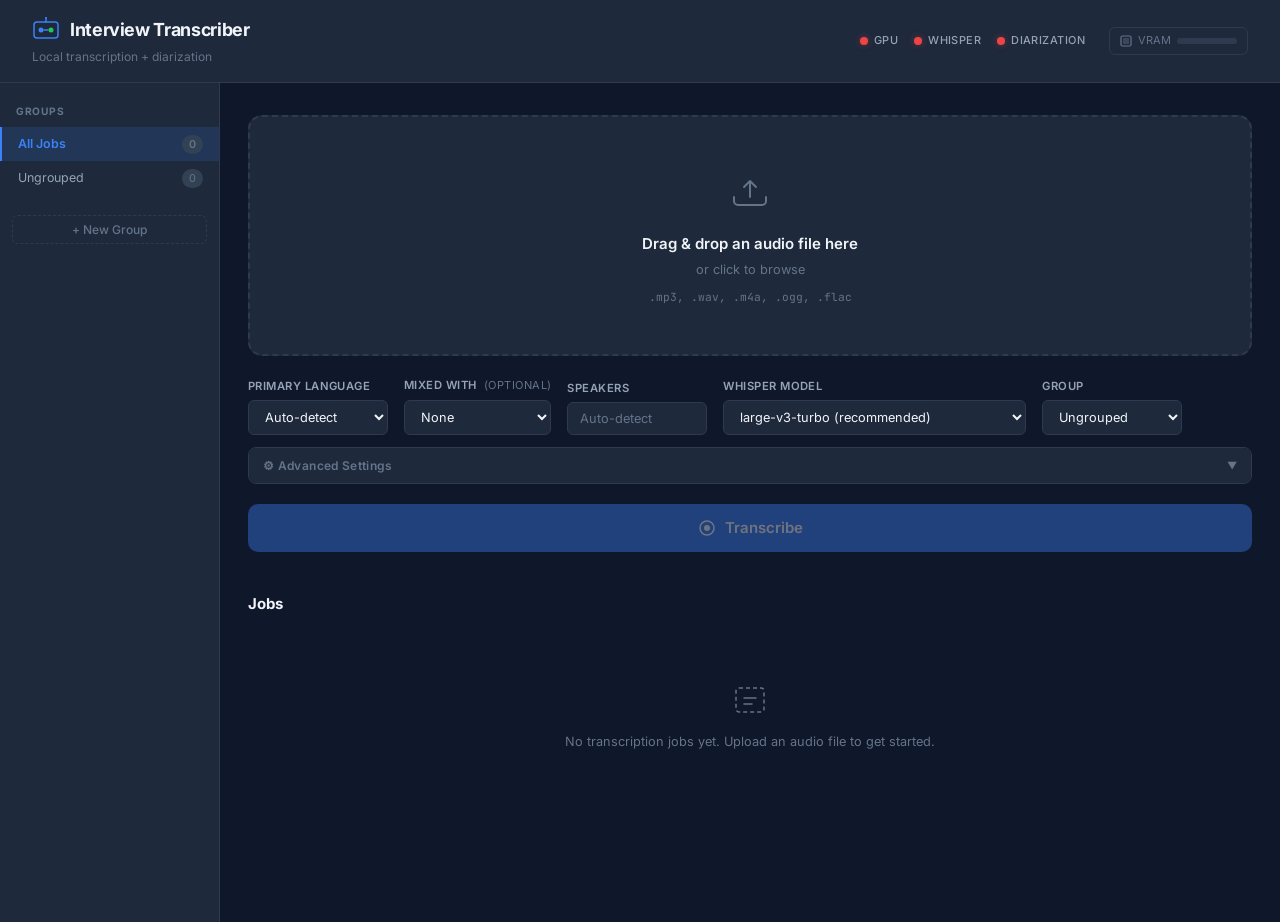
==== templates/index.html @ 9c2b1d77 "Initial commit of Interview Transcriber webapp" ====
<!DOCTYPE html>
<html lang="en">
<head>
  <meta charset="UTF-8">
  <meta name="viewport" content="width=device-width, initial-scale=1.0">
  <title>Interview Transcriber</title>
  <link rel="preconnect" href="https://fonts.googleapis.com">
  <link rel="preconnect" href="https://fonts.gstatic.com" crossorigin>
  <link href="https://fonts.googleapis.com/css2?family=Inter:wght@400;500;600;700&family=JetBrains+Mono:wght@400;500&display=swap" rel="stylesheet">
  <link rel="icon" type="image/svg+xml" href="/favicon.ico">
  <link rel="stylesheet" href="/static/css/style.css">
</head>
<body>

  <!-- Header -->
  <header class="header">
    <div class="header-left">
      <h1 class="header-title">
        <svg class="header-icon" width="28" height="28" viewBox="0 0 28 28" fill="none" aria-hidden="true">
          <rect x="2" y="6" width="24" height="16" rx="3" stroke="currentColor" stroke-width="1.5"/>
          <circle cx="9" cy="14" r="2.5" fill="#3b82f6"/>
          <circle cx="19" cy="14" r="2.5" fill="#22c55e"/>
          <line x1="12" y1="14" x2="16" y2="14" stroke="currentColor" stroke-width="1.5" stroke-linecap="round"/>
          <line x1="14" y1="2" x2="14" y2="6" stroke="currentColor" stroke-width="1.5" stroke-linecap="round"/>
          <circle cx="14" cy="2" r="1" fill="currentColor"/>
        </svg>
        Interview Transcriber
      </h1>
      <p class="header-subtitle">Local transcription + diarization</p>
    </div>
    <div class="header-right">
      <div class="status-indicators" id="statusIndicators">
        <div class="status-item" id="status-gpu">
          <span class="status-dot status-dot--unknown"></span>
          <span class="status-label">GPU</span>
        </div>
        <div class="status-item" id="status-whisper">
          <span class="status-dot status-dot--unknown"></span>
          <span class="status-label">Whisper</span>
        </div>
        <div class="status-item" id="status-diarization">
          <span class="status-dot status-dot--unknown"></span>
          <span class="status-label">Diarization</span>
        </div>
        <div class="vram-monitor" id="vramMonitor" title="GPU VRAM usage">
          <svg width="12" height="12" viewBox="0 0 12 12" fill="none" aria-hidden="true">
            <rect x="1" y="1" width="10" height="10" rx="1.5" stroke="currentColor" stroke-width="1.2"/>
            <rect x="3" y="3" width="6" height="6" rx="0.5" fill="currentColor" opacity="0.4" id="vramFillIcon"/>
          </svg>
          <span id="vramLabel">VRAM</span>
          <div class="vram-bar-wrap"><div class="vram-bar-fill" id="vramBarFill"></div></div>
        </div>
      </div>
    </div>
  </header>

  <!-- App Shell: Sidebar + Content -->
  <div class="app-shell">

    <!-- Sidebar -->
    <nav class="sidebar" id="sidebar">
      <div class="sidebar-section-label">Groups</div>
      <ul class="sidebar-nav" id="sidebarNav">
        <!-- populated by JS -->
      </ul>
      <button class="sidebar-new-group-btn" id="sidebarNewGroupBtn">+ New Group</button>
      <div class="sidebar-add-group" id="sidebarAddGroup" style="display:none;">
        <input type="text" id="sidebarGroupInput" placeholder="Group name…" maxlength="80">
        <button id="sidebarGroupConfirm">Add</button>
      </div>
    </nav>

    <!-- Main Content -->
    <div class="content-area">
      <main class="main">

        <!-- Upload Section -->
        <section class="upload-section">
          <div class="drop-zone" id="dropZone">
            <div class="drop-zone-content">
              <svg class="drop-zone-icon" width="48" height="48" viewBox="0 0 48 48" fill="none" aria-hidden="true">
                <path d="M24 32V16M24 16L18 22M24 16L30 22" stroke="currentColor" stroke-width="2" stroke-linecap="round" stroke-linejoin="round"/>
                <path d="M8 32V36C8 38.2091 9.79086 40 12 40H36C38.2091 40 40 38.2091 40 36V32" stroke="currentColor" stroke-width="2" stroke-linecap="round" stroke-linejoin="round"/>
              </svg>
              <p class="drop-zone-text">Drag &amp; drop an audio file here</p>
              <p class="drop-zone-hint">or click to browse</p>
              <p class="drop-zone-formats">.mp3, .wav, .m4a, .ogg, .flac</p>
            </div>
            <input type="file" id="fileInput" accept=".mp3,.wav,.m4a,.ogg,.flac" hidden>
          </div>

          <div class="file-info" id="fileInfo" hidden>
            <div class="file-info-details">
              <svg width="18" height="18" viewBox="0 0 18 18" fill="none" aria-hidden="true">
                <path d="M10 2H4.5C3.67157 2 3 2.67157 3 3.5V14.5C3 15.3284 3.67157 16 4.5 16H13.5C14.3284 16 15 15.3284 15 14.5V7L10 2Z" stroke="currentColor" stroke-width="1.2" stroke-linecap="round" stroke-linejoin="round"/>
                <path d="M10 2V7H15" stroke="currentColor" stroke-width="1.2" stroke-linecap="round" stroke-linejoin="round"/>
              </svg>
              <span id="fileName"></span>
              <span class="file-size" id="fileSize"></span>
            </div>
            <button class="file-clear" id="fileClear" title="Remove file">&times;</button>
          </div>

          <!-- Upload progress bar -->
          <div class="upload-progress" id="uploadProgress" hidden>
            <div class="upload-progress-bar">
              <div class="upload-progress-fill" id="uploadProgressFill"></div>
            </div>
            <span class="upload-progress-text" id="uploadProgressText">Uploading… 0%</span>
          </div>

          <!-- Options Row -->
          <div class="options-row">
            <div class="option-group">
              <label class="option-label" for="language">Primary Language</label>
              <select id="language" class="option-select">
                <option value="auto" selected>Auto-detect</option>
                <option value="en">English</option>
                <option value="th">Thai</option>
                <option value="zh">Chinese</option>
                <option value="ja">Japanese</option>
                <option value="ko">Korean</option>
                <option value="vi">Vietnamese</option>
                <option value="km">Khmer</option>
                <option value="lo">Lao</option>
                <option value="id">Indonesian</option>
                <option value="ms">Malay</option>
                <option value="es">Spanish</option>
                <option value="fr">French</option>
                <option value="pt">Portuguese</option>
                <option value="my">Burmese</option>
                <option value="ru">Russian</option>
              </select>
            </div>
            <div class="option-group">
              <label class="option-label" for="secondaryLanguage">Mixed With <span class="option-label-hint">(optional)</span></label>
              <select id="secondaryLanguage" class="option-select">
                <option value="" selected>None</option>
                <option value="en">English</option>
                <option value="th">Thai</option>
                <option value="zh">Chinese</option>
                <option value="ja">Japanese</option>
                <option value="ko">Korean</option>
                <option value="vi">Vietnamese</option>
                <option value="id">Indonesian</option>
                <option value="ms">Malay</option>
                <option value="es">Spanish</option>
                <option value="fr">French</option>
              </select>
            </div>
            <div class="option-group">
              <label class="option-label" for="numSpeakers">Speakers</label>
              <input type="number" id="numSpeakers" class="option-input" placeholder="Auto-detect" min="1" max="20">
            </div>
            <div class="option-group">
              <label class="option-label" for="whisperModel">Whisper Model</label>
              <select id="whisperModel" class="option-select">
                <option value="large-v3-turbo" selected>large-v3-turbo (recommended)</option>
                <option value="large-v3">large-v3 (may be unstable on RTX 3060)</option>
                <option value="Vinxscribe/biodatlab-whisper-th-large-v3-faster">Thonburian large-v3 (Thai, 6.6% WER) ★</option>
                <option value="nectec/Pathumma-whisper-th-large-v3">Pathumma large-v3 (Thai, NECTEC)</option>
                <option value="medium">medium (lighter, multilingual)</option>
                <option value="small">small (fastest)</option>
              </select>
            </div>
            <div class="option-group">
              <label class="option-label" for="jobGroupSelect">Group</label>
              <select id="jobGroupSelect" class="option-select">
                <option value="Ungrouped">Ungrouped</option>
              </select>
            </div>
          </div>

          <!-- Advanced Settings (collapsible) -->
          <div class="advanced-settings" id="advancedSettings">
            <button class="advanced-settings-toggle" id="advToggle" onclick="this.closest('.advanced-settings').classList.toggle('advanced-settings--open'); this.querySelector('.adv-chevron').classList.toggle('adv-chevron--open')" type="button">&#9881; Advanced Settings<span class="adv-chevron">&#9660;</span></button>
            <div class="advanced-settings-body" id="advancedSettingsBody" hidden>

              <div class="adv-section-label">Transcription (Whisper)</div>
              <div class="adv-grid">
                <div class="adv-field">
                  <label class="adv-label" for="advBeamSize">Beam size <span class="adv-hint">1=greedy/fast, 5=accurate/slower</span></label>
                  <input type="number" id="advBeamSize" class="option-input" value="1" min="1" max="10">
                </div>
                <div class="adv-field">
                  <label class="adv-label" for="advTemperature">Temperature <span class="adv-hint">0=deterministic, 0.2+=fallback on failure</span></label>
                  <input type="number" id="advTemperature" class="option-input" value="0" min="0" max="1" step="0.1">
                </div>
                <div class="adv-field">
                  <label class="adv-label" for="advChunkLength">Chunk length (s) <span class="adv-hint">30s default; shorter = more VRAM stable</span></label>
                  <input type="number" id="advChunkLength" class="option-input" value="30" min="5" max="60">
                </div>
                <div class="adv-field">
                  <label class="adv-label" for="advNoSpeechThreshold">No-speech threshold <span class="adv-hint">0.6 default; lower = transcribe more</span></label>
                  <input type="number" id="advNoSpeechThreshold" class="option-input" value="0.6" min="0" max="1" step="0.05">
                </div>
                <div class="adv-field adv-field--wide">
                  <label class="adv-label" for="advHotwords">Hotwords / vocabulary hints <span class="adv-hint">space-separated; boosts specific terms</span></label>
                  <input type="text" id="advHotwords" class="option-input adv-input--wide" placeholder="e.g. Suphanburi aquaculture tilapia">
                </div>
                <div class="adv-field adv-field--checkbox">
                  <label class="checkbox-label">
                    <input type="checkbox" id="advConditionOnPrev">
                    <span class="checkbox-custom"></span>
                    Condition on previous text <span class="adv-hint">(better context, higher VRAM)</span>
                  </label>
                </div>
              </div>

              <div class="adv-section-label" style="margin-top:16px;">Diarization (pyannote)</div>
              <div class="adv-grid">
                <div class="adv-field">
                  <label class="adv-label" for="advDiarizationPreset">Quick preset</label>
                  <select id="advDiarizationPreset" class="option-select">
                    <option value="interview" selected>Interview (2 speakers, clear turns)</option>
                    <option value="focus_group">Focus Group (3-6 speakers)</option>
                    <option value="panel">Panel Discussion (frequent turns)</option>
                    <option value="monologue">Monologue (single speaker)</option>
                    <option value="custom">Custom</option>
                  </select>
                </div>
                <div class="adv-field">
                  <label class="adv-label" for="advMinTurnDuration">Min turn duration (s) <span class="adv-hint">Turns shorter than this are merged into neighbor</span></label>
                  <input type="number" id="advMinTurnDuration" class="option-input" value="1.5" min="0" max="5" step="0.1">
                </div>
                <div class="adv-field">
                  <label class="adv-label" for="advMinWordCount">Min words per turn <span class="adv-hint">Turns with fewer words are also merged (catches single-word artefacts)</span></label>
                  <input type="number" id="advMinWordCount" class="option-input" value="4" min="1" max="20" step="1">
                </div>
                <div class="adv-field">
                  <label class="adv-label" for="advMinSilence">Min silence between turns (s) <span class="adv-hint">Longer = fewer speaker changes</span></label>
                  <input type="number" id="advMinSilence" class="option-input" value="0.5" min="0" max="3" step="0.1">
                </div>
                <div class="adv-field">
                  <label class="adv-label" for="advMinClusterSize">Min cluster size (frames) <span class="adv-hint">Higher = fewer spurious speaker clusters (75 recommended for interviews)</span></label>
                  <input type="number" id="advMinClusterSize" class="option-input" value="75" min="10" max="300" step="5">
                </div>
              </div>

            </div>
          </div>  <!-- advanced-settings -->

          <button class="btn-transcribe" id="btnTranscribe" disabled>
            <svg width="20" height="20" viewBox="0 0 20 20" fill="none" aria-hidden="true">
              <circle cx="10" cy="10" r="7" stroke="currentColor" stroke-width="1.5"/>
              <circle cx="10" cy="10" r="3" fill="currentColor"/>
            </svg>
            Transcribe
          </button>
        </section>

        <!-- Jobs Section -->
        <section class="jobs-section">
          <h2 class="jobs-title">Jobs</h2>
          <div class="jobs-empty" id="jobsEmpty">
            <svg width="40" height="40" viewBox="0 0 40 40" fill="none" aria-hidden="true">
              <rect x="6" y="8" width="28" height="24" rx="3" stroke="currentColor" stroke-width="1.5" stroke-dasharray="4 3"/>
              <line x1="14" y1="18" x2="26" y2="18" stroke="currentColor" stroke-width="1.5" stroke-linecap="round"/>
              <line x1="14" y1="24" x2="22" y2="24" stroke="currentColor" stroke-width="1.5" stroke-linecap="round"/>
            </svg>
            <p>No transcription jobs yet. Upload an audio file to get started.</p>
          </div>
          <div id="jobsList"></div>
        </section>

      </main>
    </div><!-- /.content-area -->
  </div><!-- /.app-shell -->

  <!-- Preview Modal -->
  <div class="modal-overlay" id="modalOverlay" hidden>
    <div class="modal">
      <div class="modal-header">
        <h3 class="modal-title" id="modalTitle">Preview</h3>
        <div class="modal-actions">
          <button class="modal-btn modal-btn--download" id="modalDownload" title="Download">
            <svg width="16" height="16" viewBox="0 0 16 16" fill="none">
              <path d="M8 2V10M8 10L5 7M8 10L11 7" stroke="currentColor" stroke-width="1.5" stroke-linecap="round" stroke-linejoin="round"/>
              <path d="M2 11V13C2 13.5523 2.44772 14 3 14H13C13.5523 14 14 13.5523 14 13V11" stroke="currentColor" stroke-width="1.5" stroke-linecap="round" stroke-linejoin="round"/>
            </svg>
            Download
          </button>
          <button class="modal-btn modal-btn--close" id="modalClose" title="Close">&times;</button>
        </div>
      </div>
      <div class="modal-body">
        <pre class="modal-content" id="modalContent"></pre>
      </div>
    </div>
  </div>

  <script src="/static/js/app.js?v=5"></script>
</body>
</html>
---- static/css/style.css ----
/* ============================================
   Interview Transcriber v5 — Dark Theme Styles
   ============================================ */

/* --- Reset & Base --- */
*, *::before, *::after {
  box-sizing: border-box;
  margin: 0;
  padding: 0;
}

[hidden] {
  display: none !important;
}

:root {
  --bg-primary: #0f172a;
  --bg-secondary: #1e293b;
  --bg-tertiary: #334155;
  --bg-elevated: #1a2539;

  --accent-blue: #3b82f6;
  --accent-blue-hover: #2563eb;
  --accent-blue-soft: rgba(59, 130, 246, 0.15);
  --accent-green: #22c55e;
  --accent-green-soft: rgba(34, 197, 94, 0.15);
  --accent-amber: #f59e0b;
  --accent-amber-soft: rgba(245, 158, 11, 0.15);
  --accent-red: #ef4444;
  --accent-red-soft: rgba(239, 68, 68, 0.15);

  --text-primary: #f1f5f9;
  --text-secondary: #94a3b8;
  --text-tertiary: #64748b;

  --border-color: #2d3a4f;
  --border-light: rgba(255, 255, 255, 0.06);

  --radius-sm: 6px;
  --radius-md: 10px;
  --radius-lg: 14px;

  --font-body: 'Inter', -apple-system, BlinkMacSystemFont, sans-serif;
  --font-mono: 'JetBrains Mono', 'Fira Code', monospace;

  --transition: 150ms ease;

  --success: #437A22;
  --error: #A13544;
}

html {
  font-size: 15px;
  -webkit-font-smoothing: antialiased;
  -moz-osx-font-smoothing: grayscale;
}

body {
  font-family: var(--font-body);
  background: var(--bg-primary);
  color: var(--text-primary);
  line-height: 1.6;
  min-height: 100vh;
}

/* --- Header --- */
.header {
  display: flex;
  align-items: center;
  justify-content: space-between;
  padding: 16px 32px;
  background: var(--bg-secondary);
  border-bottom: 1px solid var(--border-color);
  position: sticky;
  top: 0;
  z-index: 100;
}

.header-left {
  display: flex;
  flex-direction: column;
  gap: 2px;
}

.header-title {
  font-size: 1.2rem;
  font-weight: 700;
  letter-spacing: -0.02em;
  display: flex;
  align-items: center;
  gap: 10px;
  color: var(--text-primary);
}

.header-icon {
  color: var(--accent-blue);
  flex-shrink: 0;
}

.header-subtitle {
  font-size: 0.8rem;
  color: var(--text-tertiary);
  font-weight: 400;
}

.header-right {
  flex-shrink: 0;
}

.status-indicators {
  display: flex;
  gap: 16px;
}

.status-item {
  display: flex;
  align-items: center;
  gap: 6px;
}

.status-dot {
  width: 8px;
  height: 8px;
  border-radius: 50%;
  flex-shrink: 0;
}

.status-dot--unknown {
  background: var(--text-tertiary);
}

.status-dot--ok {
  background: var(--accent-green);
  box-shadow: 0 0 6px rgba(34, 197, 94, 0.4);
}

.status-dot--error {
  background: var(--accent-red);
  box-shadow: 0 0 6px rgba(239, 68, 68, 0.4);
}

.status-label {
  font-size: 0.73rem;
  color: var(--text-secondary);
  font-weight: 500;
  text-transform: uppercase;
  letter-spacing: 0.04em;
}

/* --- Main --- */
.main {
  max-width: 820px;
  margin: 0 auto;
  padding: 32px 24px 64px;
}

/* --- Upload Section --- */
.upload-section {
  margin-bottom: 40px;
}

.drop-zone {
  border: 2px dashed var(--border-color);
  border-radius: var(--radius-lg);
  padding: 48px 24px;
  text-align: center;
  cursor: pointer;
  transition: border-color var(--transition), background var(--transition);
  background: var(--bg-secondary);
}

.drop-zone:hover {
  border-color: var(--text-tertiary);
}

.drop-zone--active {
  border-color: var(--accent-blue);
  background: var(--accent-blue-soft);
}

.drop-zone--has-file {
  border-color: var(--accent-green);
  border-style: solid;
  background: var(--accent-green-soft);
}

.drop-zone-icon {
  color: var(--text-tertiary);
  margin-bottom: 12px;
}

.drop-zone--active .drop-zone-icon {
  color: var(--accent-blue);
}

.drop-zone-text {
  font-size: 1rem;
  font-weight: 600;
  color: var(--text-primary);
  margin-bottom: 4px;
}

.drop-zone-hint {
  font-size: 0.85rem;
  color: var(--text-tertiary);
  margin-bottom: 8px;
}

.drop-zone-formats {
  font-size: 0.75rem;
  color: var(--text-tertiary);
  font-family: var(--font-mono);
}

/* File Info */
.file-info {
  display: flex;
  align-items: center;
  justify-content: space-between;
  margin-top: 12px;
  padding: 10px 14px;
  background: var(--bg-secondary);
  border: 1px solid var(--border-color);
  border-radius: var(--radius-md);
}

.file-info-details {
  display: flex;
  align-items: center;
  gap: 8px;
  font-size: 0.85rem;
  color: var(--text-primary);
  min-width: 0;
}

.file-info-details svg {
  color: var(--accent-blue);
  flex-shrink: 0;
}

#fileName {
  white-space: nowrap;
  overflow: hidden;
  text-overflow: ellipsis;
}

.file-size {
  color: var(--text-tertiary);
  font-size: 0.8rem;
  flex-shrink: 0;
}

.file-clear {
  background: none;
  border: none;
  color: var(--text-tertiary);
  font-size: 1.2rem;
  cursor: pointer;
  padding: 4px 8px;
  border-radius: var(--radius-sm);
  transition: color var(--transition), background var(--transition);
  line-height: 1;
}

.file-clear:hover {
  color: var(--accent-red);
  background: var(--accent-red-soft);
}

/* Upload Progress */
.upload-progress {
  margin-top: 12px;
  display: flex;
  align-items: center;
  gap: 12px;
}

.upload-progress-bar {
  flex: 1;
  height: 4px;
  background: var(--bg-tertiary);
  border-radius: 2px;
  overflow: hidden;
}

.upload-progress-fill {
  height: 100%;
  background: var(--accent-blue);
  border-radius: 2px;
  width: 0%;
  transition: width 200ms ease;
}

.upload-progress-text {
  font-size: 0.78rem;
  color: var(--text-secondary);
  flex-shrink: 0;
  min-width: 100px;
  text-align: right;
}

/* Options Row */
.options-row {
  display: flex;
  align-items: flex-end;
  gap: 16px;
  margin-top: 20px;
  flex-wrap: wrap;
}

.option-group {
  display: flex;
  flex-direction: column;
  gap: 5px;
}

.option-label {
  font-size: 0.75rem;
  font-weight: 600;
  color: var(--text-secondary);
  text-transform: uppercase;
  letter-spacing: 0.04em;
}

.option-label-hint {
  font-weight: 400;
  color: var(--text-tertiary);
  font-size: 11px;
  margin-left: 4px;
}

.option-select,
.option-input {
  font-family: var(--font-body);
  font-size: 0.85rem;
  padding: 8px 12px;
  background: var(--bg-secondary);
  color: var(--text-primary);
  border: 1px solid var(--border-color);
  border-radius: var(--radius-sm);
  outline: none;
  transition: border-color var(--transition);
  min-width: 140px;
}

.option-select:focus,
.option-input:focus {
  border-color: var(--accent-blue);
}

.option-input::placeholder {
  color: var(--text-tertiary);
}

/* Custom Checkbox */
.checkbox-label {
  display: flex;
  align-items: center;
  gap: 8px;
  font-size: 0.85rem;
  color: var(--text-secondary);
  cursor: pointer;
  user-select: none;
}

.checkbox-label input[type="checkbox"] {
  position: absolute;
  opacity: 0;
  width: 0;
  height: 0;
}

.checkbox-custom {
  width: 18px;
  height: 18px;
  border: 1.5px solid var(--border-color);
  border-radius: 4px;
  background: var(--bg-secondary);
  flex-shrink: 0;
  position: relative;
  transition: border-color var(--transition), background var(--transition);
}

.checkbox-label input:checked + .checkbox-custom {
  background: var(--accent-blue);
  border-color: var(--accent-blue);
}

.checkbox-label input:checked + .checkbox-custom::after {
  content: '';
  position: absolute;
  left: 5px;
  top: 2px;
  width: 5px;
  height: 9px;
  border: solid white;
  border-width: 0 2px 2px 0;
  transform: rotate(45deg);
}

.checkbox-label input:focus-visible + .checkbox-custom {
  box-shadow: 0 0 0 2px var(--accent-blue-soft);
}

/* Transcribe Button */
.btn-transcribe {
  display: flex;
  align-items: center;
  justify-content: center;
  gap: 8px;
  width: 100%;
  margin-top: 20px;
  padding: 14px 24px;
  font-family: var(--font-body);
  font-size: 1rem;
  font-weight: 600;
  color: #fff;
  background: var(--accent-blue);
  border: none;
  border-radius: var(--radius-md);
  cursor: pointer;
  transition: background var(--transition), opacity var(--transition);
}

.btn-transcribe:hover:not(:disabled) {
  background: var(--accent-blue-hover);
}

.btn-transcribe:disabled {
  opacity: 0.4;
  cursor: not-allowed;
}

/* --- Jobs Section --- */
.jobs-section {
  margin-top: 8px;
}

.jobs-title {
  font-size: 1rem;
  font-weight: 700;
  color: var(--text-primary);
  margin-bottom: 16px;
  letter-spacing: -0.01em;
}

.jobs-empty {
  text-align: center;
  padding: 48px 24px;
  color: var(--text-tertiary);
  display: flex;
  flex-direction: column;
  align-items: center;
  gap: 12px;
}

.jobs-empty p {
  font-size: 0.85rem;
}

.jobs-list {
  display: flex;
  flex-direction: column;
  gap: 12px;
}

/* --- Job Card --- */
.job-card {
  background: var(--bg-secondary);
  border: 1px solid var(--border-color);
  border-radius: var(--radius-md);
  padding: 18px 20px;
  transition: border-color var(--transition);
}

.job-card--processing {
  border-color: rgba(59, 130, 246, 0.3);
}

.job-card--complete {
  border-color: rgba(34, 197, 94, 0.2);
}

.job-card--error {
  border-color: rgba(239, 68, 68, 0.3);
}

.job-card-header {
  display: flex;
  align-items: flex-start;
  justify-content: space-between;
  gap: 12px;
  margin-bottom: 8px;
}

.job-card-info {
  min-width: 0;
}

.job-card-filename {
  font-size: 0.9rem;
  font-weight: 600;
  color: var(--text-primary);
  white-space: nowrap;
  overflow: hidden;
  text-overflow: ellipsis;
}

.job-card-time {
  font-size: 0.75rem;
  color: var(--text-tertiary);
  margin-top: 2px;
}

/* Status Badge */
.status-badge {
  display: inline-flex;
  align-items: center;
  gap: 5px;
  padding: 3px 10px;
  border-radius: 20px;
  font-size: 0.72rem;
  font-weight: 600;
  text-transform: uppercase;
  letter-spacing: 0.04em;
  flex-shrink: 0;
  white-space: nowrap;
}

.status-badge--queued {
  background: rgba(100, 116, 139, 0.15);
  color: #94a3b8;
}

.status-badge--processing {
  background: var(--accent-blue-soft);
  color: var(--accent-blue);
}

.status-badge--complete {
  background: var(--accent-green-soft);
  color: var(--accent-green);
}

.status-badge--error {
  background: var(--accent-red-soft);
  color: var(--accent-red);
}

/* Pulse for processing badge dot */
.status-badge--processing .badge-dot {
  width: 6px;
  height: 6px;
  border-radius: 50%;
  background: var(--accent-blue);
  animation: pulse 1.5s ease-in-out infinite;
}

@keyframes pulse {
  0%, 100% { opacity: 1; transform: scale(1); }
  50% { opacity: 0.5; transform: scale(0.8); }
}

/* Job step text */
.job-card-step {
  font-size: 0.8rem;
  color: var(--text-secondary);
  margin-bottom: 10px;
}

/* Progress bar */
.job-progress {
  height: 3px;
  background: var(--bg-tertiary);
  border-radius: 2px;
  overflow: hidden;
  margin-bottom: 14px;
}

.job-progress-fill {
  height: 100%;
  border-radius: 2px;
  background: var(--accent-blue);
  animation: progress-indeterminate 1.8s ease-in-out infinite;
}

@keyframes progress-indeterminate {
  0% { width: 0%; margin-left: 0; }
  50% { width: 40%; margin-left: 30%; }
  100% { width: 0%; margin-left: 100%; }
}

/* Job result info */
.job-card-result {
  display: flex;
  align-items: center;
  gap: 16px;
  font-size: 0.8rem;
  color: var(--text-secondary);
  margin-bottom: 12px;
}

.job-card-result-item {
  display: flex;
  align-items: center;
  gap: 5px;
}

/* Job actions */
.job-card-actions {
  display: flex;
  flex-wrap: wrap;
  gap: 8px;
}

.btn-job {
  display: inline-flex;
  align-items: center;
  gap: 5px;
  padding: 6px 12px;
  font-family: var(--font-body);
  font-size: 0.78rem;
  font-weight: 500;
  border: 1px solid var(--border-color);
  border-radius: var(--radius-sm);
  background: var(--bg-primary);
  color: var(--text-secondary);
  cursor: pointer;
  transition: all var(--transition);
  text-decoration: none;
}

.btn-job:hover {
  border-color: var(--accent-blue);
  color: var(--accent-blue);
  background: var(--accent-blue-soft);
}

.btn-job--accent {
  border-color: rgba(59, 130, 246, 0.3);
  color: var(--accent-blue);
  background: var(--accent-blue-soft);
}

.btn-job--accent:hover {
  background: rgba(59, 130, 246, 0.25);
}

/* --- Preview Modal --- */
.modal-overlay {
  position: fixed;
  inset: 0;
  background: rgba(0, 0, 0, 0.75);
  backdrop-filter: blur(4px);
  display: flex;
  align-items: center;
  justify-content: center;
  z-index: 1000;
  padding: 24px;
}

.modal {
  background: var(--bg-secondary);
  border: 1px solid var(--border-color);
  border-radius: var(--radius-lg);
  width: 100%;
  max-width: 900px;
  max-height: 85vh;
  display: flex;
  flex-direction: column;
  box-shadow: 0 24px 64px rgba(0, 0, 0, 0.5);
}

.modal-header {
  display: flex;
  align-items: center;
  justify-content: space-between;
  padding: 16px 20px;
  border-bottom: 1px solid var(--border-color);
  flex-shrink: 0;
}

.modal-title {
  font-size: 0.95rem;
  font-weight: 600;
  color: var(--text-primary);
}

.modal-actions {
  display: flex;
  align-items: center;
  gap: 8px;
}

.modal-btn {
  display: inline-flex;
  align-items: center;
  gap: 5px;
  padding: 6px 12px;
  font-family: var(--font-body);
  font-size: 0.78rem;
  font-weight: 500;
  border: 1px solid var(--border-color);
  border-radius: var(--radius-sm);
  background: var(--bg-primary);
  color: var(--text-secondary);
  cursor: pointer;
  transition: all var(--transition);
}

.modal-btn--download:hover {
  border-color: var(--accent-blue);
  color: var(--accent-blue);
}

.modal-btn--close {
  font-size: 1.1rem;
  padding: 4px 10px;
  line-height: 1;
}

.modal-btn--close:hover {
  border-color: var(--accent-red);
  color: var(--accent-red);
}

.modal-body {
  overflow-y: auto;
  padding: 20px;
  flex: 1;
  min-height: 0;
}

.modal-content {
  font-family: var(--font-mono);
  font-size: 0.82rem;
  line-height: 1.7;
  color: var(--text-primary);
  white-space: pre-wrap;
  word-break: break-word;
  user-select: text;
  -webkit-user-select: text;
}

/* --- Scrollbar --- */
::-webkit-scrollbar {
  width: 6px;
}

::-webkit-scrollbar-track {
  background: transparent;
}

::-webkit-scrollbar-thumb {
  background: var(--bg-tertiary);
  border-radius: 3px;
}

::-webkit-scrollbar-thumb:hover {
  background: var(--text-tertiary);
}

/* --- Responsive --- */
@media (max-width: 768px) {
  .header {
    flex-direction: column;
    align-items: flex-start;
    gap: 12px;
    padding: 14px 20px;
  }

  .status-indicators {
    gap: 12px;
  }

  .main {
    padding: 20px 16px 48px;
  }

  .options-row {
    flex-direction: column;
    align-items: stretch;
  }

  .drop-zone {
    padding: 32px 16px;
  }

  .modal {
    max-height: 90vh;
  }
}

/* ── Live Transcript Panel ─────────────────────────────────────────── */

.live-transcript-panel {
  margin-top: 12px;
  border: 1px solid var(--border-color);
  border-radius: 8px;
  overflow: hidden;
  background: var(--bg-primary);
  max-height: 180px;
  display: flex;
  flex-direction: column;
}

.live-transcript-header {
  display: flex;
  align-items: center;
  gap: 8px;
  padding: 6px 12px;
  background: var(--bg-secondary);
  border-bottom: 1px solid var(--border-color);
  font-size: 11px;
  font-weight: 600;
  color: var(--text-tertiary);
  letter-spacing: 0.05em;
  text-transform: uppercase;
  flex-shrink: 0;
}

.live-text {
  padding: 10px 12px;
  font-size: 13px;
  line-height: 1.6;
  color: var(--text-primary);
  font-family: var(--font-mono);
  white-space: pre-wrap;
  word-break: break-word;
  min-height: 0;
  overflow-y: auto;
  flex: 1;
}

.live-status {
  margin-left: auto;
  font-weight: 400;
  font-size: 11px;
  color: var(--text-tertiary);
}

.live-dot {
  width: 7px;
  height: 7px;
  border-radius: 50%;
  background: var(--accent-blue);
  animation: live-pulse 1.2s ease-in-out infinite;
  flex-shrink: 0;
}

@keyframes live-pulse {
  0%, 100% { opacity: 1; transform: scale(1); }
  50%       { opacity: 0.4; transform: scale(0.85); }
}

/* ============================================
   App Shell with Sidebar
   ============================================ */

.app-shell {
  display: flex;
  min-height: calc(100vh - 61px);
}

/* --- Sidebar --- */
.sidebar {
  width: 220px;
  flex-shrink: 0;
  background: var(--bg-secondary);
  border-right: 1px solid var(--border-color);
  display: flex;
  flex-direction: column;
  padding: 20px 0;
  position: sticky;
  top: 61px;
  height: calc(100vh - 61px);
  overflow-y: auto;
}

.sidebar-section-label {
  font-size: 0.68rem;
  font-weight: 700;
  color: var(--text-tertiary);
  text-transform: uppercase;
  letter-spacing: 0.07em;
  padding: 0 16px 8px;
}

.sidebar-nav {
  list-style: none;
  margin-bottom: 12px;
}

.sidebar-nav-item {
  display: flex;
  align-items: center;
  justify-content: space-between;
  gap: 8px;
  padding: 7px 16px;
  font-size: 0.83rem;
  color: var(--text-secondary);
  cursor: pointer;
  border-radius: 0;
  transition: background var(--transition), color var(--transition);
  user-select: none;
  border-left: 2px solid transparent;
}

.sidebar-nav-item:hover {
  background: var(--accent-blue-soft);
  color: var(--text-primary);
}

.sidebar-nav-item--active {
  background: var(--accent-blue-soft);
  color: var(--accent-blue);
  border-left-color: var(--accent-blue);
  font-weight: 600;
}

.sidebar-nav-count {
  font-size: 0.72rem;
  background: var(--bg-tertiary);
  color: var(--text-tertiary);
  border-radius: 10px;
  padding: 1px 7px;
  flex-shrink: 0;
}

.sidebar-add-group {
  margin: 4px 12px 0;
  display: flex;
  gap: 6px;
}

.sidebar-add-group input {
  flex: 1;
  font-family: var(--font-body);
  font-size: 0.8rem;
  padding: 5px 8px;
  background: var(--bg-primary);
  color: var(--text-primary);
  border: 1px solid var(--border-color);
  border-radius: var(--radius-sm);
  outline: none;
}

.sidebar-add-group input:focus {
  border-color: var(--accent-blue);
}

.sidebar-add-group button {
  flex-shrink: 0;
  padding: 5px 10px;
  font-family: var(--font-body);
  font-size: 0.78rem;
  font-weight: 600;
  background: var(--accent-blue);
  color: #fff;
  border: none;
  border-radius: var(--radius-sm);
  cursor: pointer;
  transition: background var(--transition);
}

.sidebar-add-group button:hover {
  background: var(--accent-blue-hover);
}

.sidebar-new-group-btn {
  margin: 8px 12px 0;
  display: flex;
  align-items: center;
  gap: 6px;
  padding: 6px 10px;
  font-family: var(--font-body);
  font-size: 0.8rem;
  font-weight: 500;
  color: var(--text-tertiary);
  background: none;
  border: 1px dashed var(--border-color);
  border-radius: var(--radius-sm);
  cursor: pointer;
  transition: all var(--transition);
  width: calc(100% - 24px);
  justify-content: center;
}

.sidebar-new-group-btn:hover {
  color: var(--accent-blue);
  border-color: var(--accent-blue);
}

/* --- Main Content Area (next to sidebar) --- */
.content-area {
  flex: 1;
  min-width: 0;
  padding: 32px 28px 64px;
}

/* Override .main max-width when inside app-shell */
.app-shell .main {
  max-width: none;
  margin: 0;
  padding: 0;
}

/* ============================================
   Group Header
   ============================================ */

.group-header {
  display: flex;
  align-items: center;
  gap: 10px;
  padding: 6px 0 10px;
  cursor: pointer;
  user-select: none;
  margin-top: 8px;
}

.group-header:first-child {
  margin-top: 0;
}

.group-header-chevron {
  color: var(--text-tertiary);
  transition: transform var(--transition);
  flex-shrink: 0;
}

.group-header--collapsed .group-header-chevron {
  transform: rotate(-90deg);
}

.group-header-name {
  font-size: 0.82rem;
  font-weight: 700;
  color: var(--text-secondary);
  text-transform: uppercase;
  letter-spacing: 0.05em;
}

.group-header-count {
  font-size: 0.72rem;
  color: var(--text-tertiary);
  background: var(--bg-tertiary);
  border-radius: 10px;
  padding: 1px 7px;
}

.group-jobs {
  margin-bottom: 20px;
}

.group-jobs--collapsed .jobs-list {
  display: none;
}

/* ============================================
   Job Card — Move Group selector
   ============================================ */

.job-card-meta {
  display: flex;
  align-items: center;
  gap: 8px;
  margin-bottom: 10px;
  flex-wrap: wrap;
}

.job-card-group-badge {
  font-size: 0.7rem;
  padding: 2px 8px;
  background: var(--bg-tertiary);
  color: var(--text-tertiary);
  border-radius: 10px;
}

.job-move-select {
  font-family: var(--font-body);
  font-size: 0.72rem;
  padding: 3px 6px;
  background: var(--bg-primary);
  color: var(--text-secondary);
  border: 1px solid var(--border-color);
  border-radius: var(--radius-sm);
  outline: none;
  cursor: pointer;
  transition: border-color var(--transition);
}

.job-move-select:focus {
  border-color: var(--accent-blue);
}

/* ============================================
   Job Detail — single-panel (file browser only)
   ============================================ */

.job-detail {
  margin-top: 16px;
  display: grid;
  grid-template-columns: 1fr;
  gap: 16px;
  align-items: start;
}

/* --- File Browser --- */
.file-browser {
  background: var(--bg-primary);
  border: 1px solid var(--border-color);
  border-radius: var(--radius-md);
  overflow: hidden;
}

.file-browser-header {
  padding: 10px 14px;
  font-size: 0.72rem;
  font-weight: 700;
  color: var(--text-tertiary);
  text-transform: uppercase;
  letter-spacing: 0.06em;
  border-bottom: 1px solid var(--border-color);
  background: var(--bg-secondary);
}

.file-item {
  display: flex;
  align-items: center;
  gap: 10px;
  padding: 9px 14px;
  border-bottom: 1px solid var(--border-color);
  transition: background var(--transition);
}

.file-item:last-child {
  border-bottom: none;
}

.file-item:hover {
  background: var(--accent-blue-soft);
}

.file-item-icon {
  font-size: 1rem;
  flex-shrink: 0;
  width: 20px;
  text-align: center;
}

.file-item-info {
  flex: 1;
  min-width: 0;
}

.file-item-name {
  font-size: 0.8rem;
  font-weight: 500;
  color: var(--text-primary);
  white-space: nowrap;
  overflow: hidden;
  text-overflow: ellipsis;
}

.file-item-size {
  font-size: 0.7rem;
  color: var(--text-tertiary);
  font-family: var(--font-mono);
}

.file-item-actions {
  display: flex;
  gap: 4px;
  flex-shrink: 0;
}

.file-item-btn {
  display: inline-flex;
  align-items: center;
  justify-content: center;
  width: 26px;
  height: 26px;
  background: none;
  border: 1px solid var(--border-color);
  border-radius: var(--radius-sm);
  color: var(--text-tertiary);
  cursor: pointer;
  transition: all var(--transition);
  text-decoration: none;
  font-size: 0.75rem;
}

.file-item-btn:hover {
  border-color: var(--accent-blue);
  color: var(--accent-blue);
  background: var(--accent-blue-soft);
}

/* Action button inside file browser */
.file-browser-action {
  padding: 10px 14px;
  border-top: 1px solid var(--border-color);
  display: flex;
  gap: 8px;
  flex-wrap: wrap;
}

.file-browser-action .btn-job {
  justify-content: center;
}

/* ============================================
   Responsive — collapse sidebar on mobile
   ============================================ */

@media (max-width: 768px) {
  .app-shell {
    flex-direction: column;
  }

  .sidebar {
    width: 100%;
    height: auto;
    position: static;
    border-right: none;
    border-bottom: 1px solid var(--border-color);
    padding: 12px 0;
  }

  .content-area {
    padding: 20px 16px 48px;
  }

  .job-detail {
    grid-template-columns: 1fr;
  }
}

/* ── Delete Job Button ─────────────────────────────────────────────── */
.btn-delete-job {
  padding: 3px 10px;
  font-size: 11px;
  font-weight: 600;
  border-radius: 5px;
  border: 1px solid rgba(220, 38, 38, 0.4);
  background: rgba(220, 38, 38, 0.08);
  color: #f87171;
  cursor: pointer;
  white-space: nowrap;
  transition: background 0.15s, border-color 0.15s;
}
.btn-delete-job:hover {
  background: rgba(220, 38, 38, 0.18);
  border-color: rgba(220, 38, 38, 0.7);
}

/* ── VRAM Monitor ──────────────────────────────────────────────────── */

.vram-monitor {
  display: flex;
  align-items: center;
  gap: 6px;
  padding: 4px 10px;
  background: var(--bg-secondary);
  border: 1px solid var(--border-color);
  border-radius: 6px;
  font-size: 11px;
  color: var(--text-tertiary);
  margin-left: 8px;
  white-space: nowrap;
}

.vram-bar-wrap {
  width: 60px;
  height: 6px;
  background: var(--border-color);
  border-radius: 3px;
  overflow: hidden;
  flex-shrink: 0;
}

.vram-bar-fill {
  height: 100%;
  width: 0%;
  border-radius: 3px;
  background: var(--success);
  transition: width 0.5s ease, background 0.5s ease;
}

/* ── Advanced Settings Panel ───────────────────────────────────────── */

.advanced-settings {
  margin-top: 12px;
  border: 1px solid var(--border-color);
  border-radius: 8px;
  overflow: hidden;
}

.advanced-settings-toggle {
  display: flex;
  align-items: center;
  gap: 6px;
  width: 100%;
  padding: 10px 14px;
  font-size: 12px;
  font-weight: 600;
  color: var(--text-tertiary);
  cursor: pointer;
  background: var(--bg-secondary);
  border: none;
  text-align: left;
  font-family: inherit;
  user-select: none;
  letter-spacing: 0.03em;
  transition: color 0.15s;
}
.advanced-settings-toggle:hover { color: var(--text-primary); }
.advanced-settings--open .advanced-settings-toggle {
  border-bottom: 1px solid var(--border-color);
  color: var(--text-primary);
}

.adv-chevron {
  margin-left: auto;
  font-size: 10px;
  transition: transform 0.2s;
}
.adv-chevron--open { transform: rotate(180deg); }

.advanced-settings-body {
  padding: 14px 16px;
  background: var(--bg-primary);
}

.adv-section-label {
  font-size: 11px;
  font-weight: 700;
  text-transform: uppercase;
  letter-spacing: 0.06em;
  color: var(--text-tertiary);
  margin-bottom: 10px;
}

.adv-grid {
  display: grid;
  grid-template-columns: repeat(auto-fill, minmax(200px, 1fr));
  gap: 10px 16px;
}

.adv-field {
  display: flex;
  flex-direction: column;
  gap: 4px;
}

.adv-field--wide {
  grid-column: 1 / -1;
}

.adv-field--checkbox {
  justify-content: flex-end;
  padding-bottom: 4px;
}

.adv-label {
  font-size: 12px;
  font-weight: 500;
  color: var(--text-primary);
}

.adv-hint {
  font-size: 11px;
  font-weight: 400;
  color: var(--text-tertiary);
}

.adv-input--wide {
  width: 100%;
}
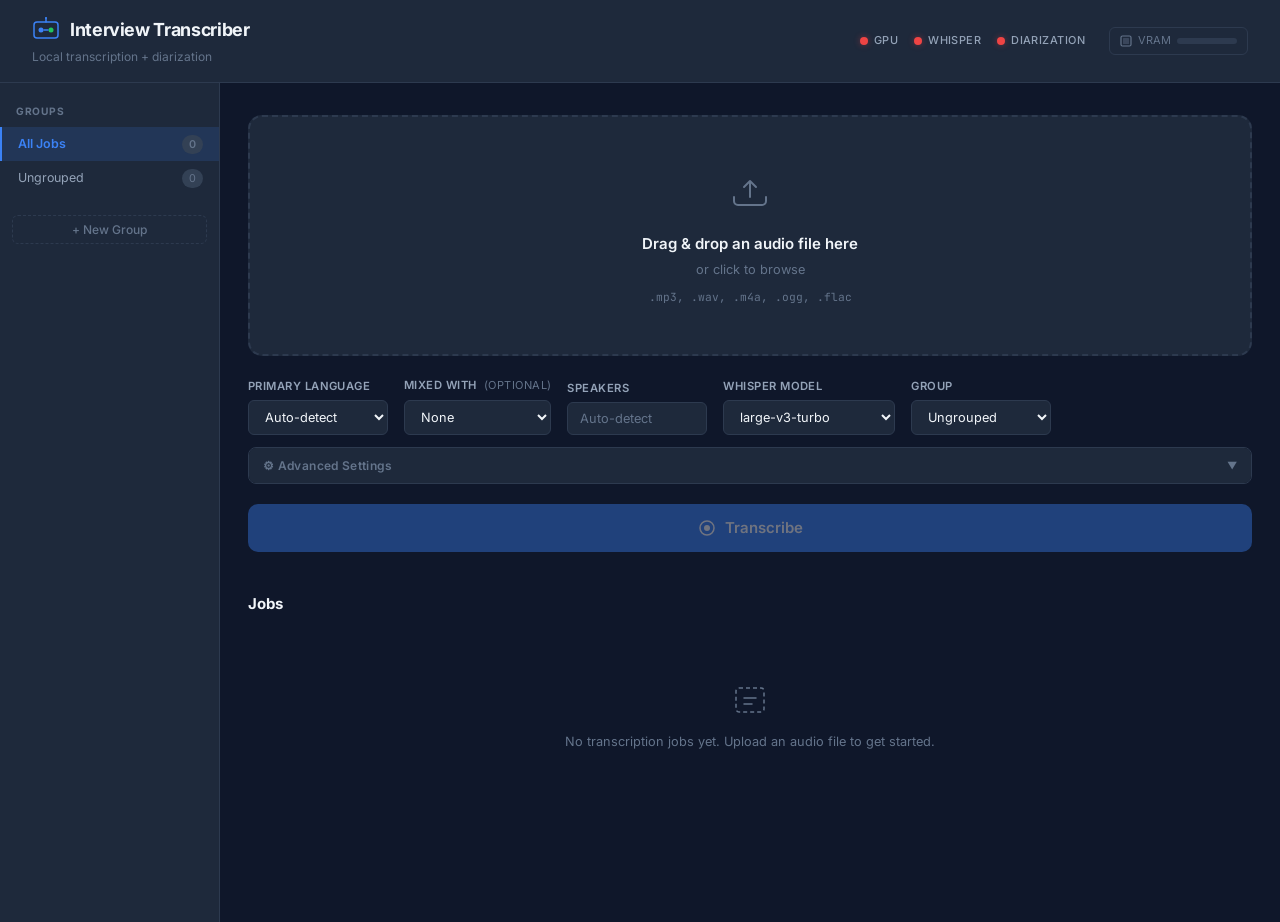
==== commit 26295271: "Update Whisper Model options in index.html" ====
--- a/templates/index.html
+++ b/templates/index.html
@@ -155,12 +155,12 @@
             <div class="option-group">
               <label class="option-label" for="whisperModel">Whisper Model</label>
               <select id="whisperModel" class="option-select">
-                <option value="large-v3-turbo" selected>large-v3-turbo (recommended)</option>
-                <option value="large-v3">large-v3 (may be unstable on RTX 3060)</option>
-                <option value="Vinxscribe/biodatlab-whisper-th-large-v3-faster">Thonburian large-v3 (Thai, 6.6% WER) ★</option>
-                <option value="nectec/Pathumma-whisper-th-large-v3">Pathumma large-v3 (Thai, NECTEC)</option>
-                <option value="medium">medium (lighter, multilingual)</option>
-                <option value="small">small (fastest)</option>
+                <option value="large-v3-turbo" selected>large-v3-turbo</option>
+                <option value="large-v3">large-v3</option>
+                <option value="Vinxscribe/biodatlab-whisper-th-large-v3-faster">Thonburian large-v3</option>
+                <option value="nectec/Pathumma-whisper-th-large-v3">Pathumma large-v3</option>
+                <option value="medium">medium</option>
+                <option value="small">small</option>
               </select>
             </div>
             <div class="option-group">
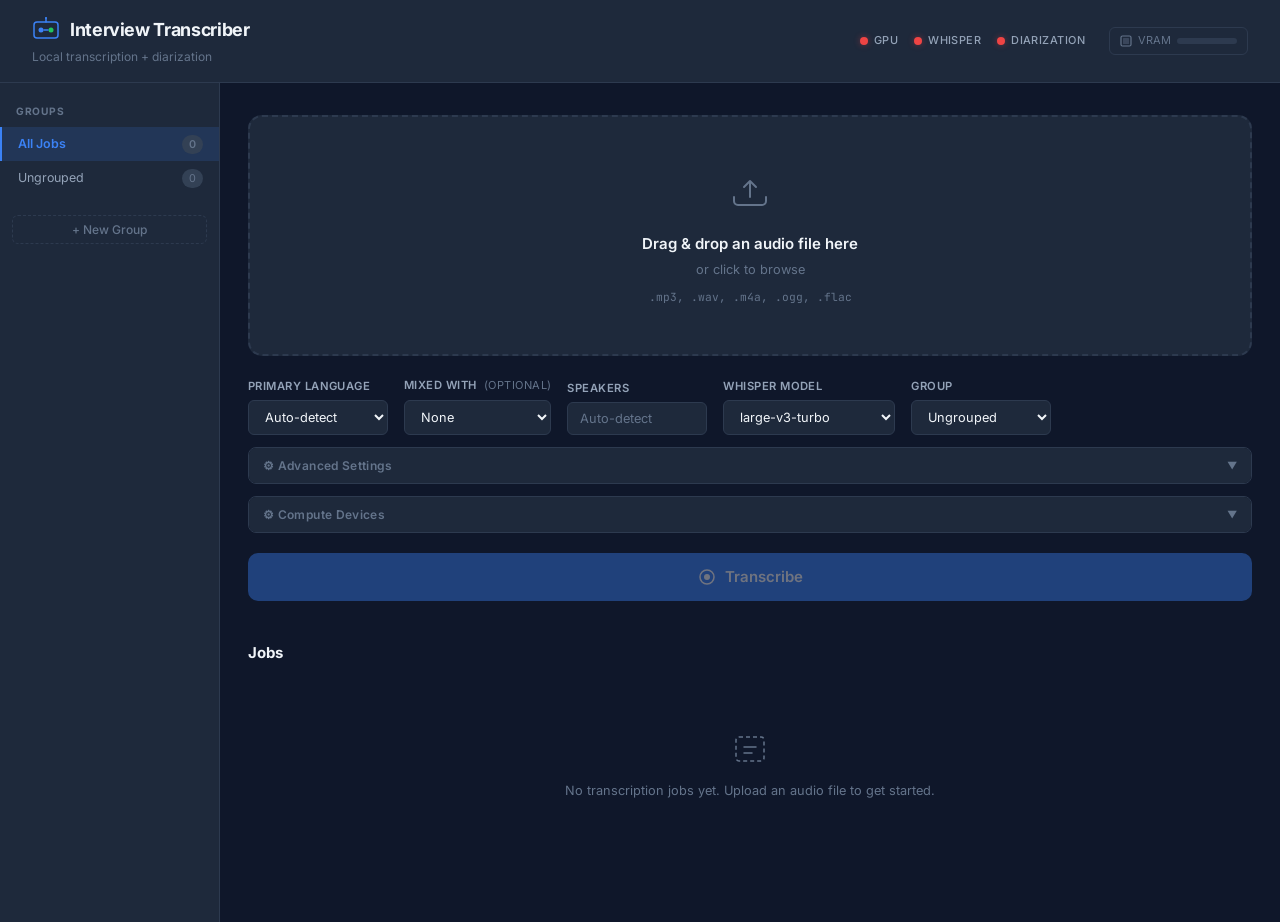
==== commit 9ad07615: "Add compute settings UI: device selectors, precision, test runner - New collapsible 'Compute Devices" ====
--- a/templates/index.html
+++ b/templates/index.html
@@ -179,6 +179,18 @@
               <div class="adv-section-label">Transcription (Whisper)</div>
               <div class="adv-grid">
                 <div class="adv-field">
+                  <label class="adv-label" for="advTranscriptionDevice">Transcription device <span class="adv-hint">per-job override of the saved default</span></label>
+                  <select id="advTranscriptionDevice" class="option-select">
+                    <option value="" selected>Use saved default</option>
+                  </select>
+                </div>
+                <div class="adv-field">
+                  <label class="adv-label" for="advDiarizationDevice">Diarization device <span class="adv-hint">per-job override of the saved default</span></label>
+                  <select id="advDiarizationDevice" class="option-select">
+                    <option value="" selected>Use saved default</option>
+                  </select>
+                </div>
+                <div class="adv-field">
                   <label class="adv-label" for="advBeamSize">Beam size <span class="adv-hint">1=greedy/fast, 5=accurate/slower</span></label>
                   <input type="number" id="advBeamSize" class="option-input" value="1" min="1" max="10">
                 </div>
@@ -239,6 +251,50 @@
 
             </div>
           </div>  <!-- advanced-settings -->
+
+          <!-- Compute Devices (persistent defaults) -->
+          <div class="advanced-settings" id="computeSettings">
+            <button class="advanced-settings-toggle" id="computeToggle" onclick="this.closest('.advanced-settings').classList.toggle('advanced-settings--open'); this.querySelector('.adv-chevron').classList.toggle('adv-chevron--open')" type="button">&#9881; Compute Devices<span class="adv-chevron">&#9660;</span></button>
+            <div class="advanced-settings-body" id="computeSettingsBody" hidden>
+
+              <div class="adv-section-label">Saved defaults — apply to newly submitted jobs</div>
+              <div class="adv-grid">
+                <div class="adv-field">
+                  <label class="adv-label" for="computeTranscriptionDevice">Transcription device</label>
+                  <select id="computeTranscriptionDevice" class="option-select"></select>
+                </div>
+                <div class="adv-field">
+                  <label class="adv-label" for="computeDiarizationDevice">Diarization device</label>
+                  <select id="computeDiarizationDevice" class="option-select"></select>
+                </div>
+                <div class="adv-field">
+                  <label class="adv-label" for="computeWhisperPrecision">Whisper precision</label>
+                  <select id="computeWhisperPrecision" class="option-select">
+                    <option value="auto" selected>Automatic (low-memory policy)</option>
+                    <option value="int8_float32">int8_float32 (Pascal GPUs)</option>
+                    <option value="int8_float16">int8_float16 (modern GPUs)</option>
+                    <option value="int8">int8</option>
+                    <option value="float16">float16</option>
+                    <option value="float32">float32</option>
+                  </select>
+                </div>
+              </div>
+
+              <div class="compute-actions">
+                <button type="button" class="compute-btn" id="computeSaveBtn">Save defaults</button>
+                <button type="button" class="compute-btn compute-btn--secondary" id="computeTestBtn">Test selected configuration</button>
+                <label class="checkbox-label compute-smoke-label">
+                  <input type="checkbox" id="computeTestSmoke">
+                  <span class="checkbox-custom"></span>
+                  Include model smoke tests (loads Whisper + pyannote)
+                </label>
+              </div>
+
+              <div class="compute-status" id="computeStatus"></div>
+              <div class="compute-test-result" id="computeTestResult"></div>
+
+            </div>
+          </div>  <!-- compute-settings -->
 
           <button class="btn-transcribe" id="btnTranscribe" disabled>
             <svg width="20" height="20" viewBox="0 0 20 20" fill="none" aria-hidden="true">
--- a/static/css/style.css
+++ b/static/css/style.css
@@ -504,6 +504,27 @@
   white-space: nowrap;
   overflow: hidden;
   text-overflow: ellipsis;
+  cursor: pointer;
+  border-radius: 4px;
+  padding: 1px 4px;
+  margin: -1px -4px;
+}
+.job-card-filename:hover {
+  background: var(--border-light);
+}
+
+.job-card-filename-input {
+  font-size: 0.9rem;
+  font-weight: 600;
+  font-family: inherit;
+  color: var(--text-primary);
+  background: var(--bg-primary);
+  border: 1px solid var(--accent-blue);
+  border-radius: 4px;
+  padding: 1px 4px;
+  width: 100%;
+  min-width: 0;
+  outline: none;
 }
 
 .job-card-time {
@@ -1378,3 +1399,68 @@
 .adv-input--wide {
   width: 100%;
 }
+
+/* ========================= */
+/* COMPUTE DEVICES PANEL     */
+/* ========================= */
+
+.compute-actions {
+  display: flex;
+  align-items: center;
+  gap: 10px;
+  flex-wrap: wrap;
+  margin-top: 14px;
+}
+
+.compute-btn {
+  padding: 8px 14px;
+  border-radius: 8px;
+  border: 1px solid var(--accent, #3b82f6);
+  background: var(--accent, #3b82f6);
+  color: #fff;
+  font-size: 13px;
+  font-weight: 500;
+  cursor: pointer;
+  transition: opacity 0.15s ease;
+}
+
+.compute-btn:hover { opacity: 0.9; }
+.compute-btn:disabled { opacity: 0.5; cursor: not-allowed; }
+
+.compute-btn--secondary {
+  background: transparent;
+  color: var(--accent, #3b82f6);
+}
+
+.compute-smoke-label {
+  font-size: 12px;
+  color: var(--text-secondary, #64748b);
+  display: flex;
+  align-items: center;
+  gap: 6px;
+}
+
+.compute-status {
+  margin-top: 10px;
+  font-size: 12px;
+  color: var(--text-secondary, #64748b);
+}
+
+.compute-status--error {
+  color: var(--error, #dc2626);
+}
+
+.compute-test-result {
+  margin-top: 8px;
+  font-family: 'JetBrains Mono', monospace;
+  font-size: 11.5px;
+  line-height: 1.6;
+  white-space: pre-wrap;
+  color: var(--text-primary);
+  background: var(--bg-secondary, #f1f5f9);
+  border-radius: 8px;
+  padding: 10px 12px;
+  display: none;
+}
+
+.compute-test-result:not(:empty) { display: block; }
